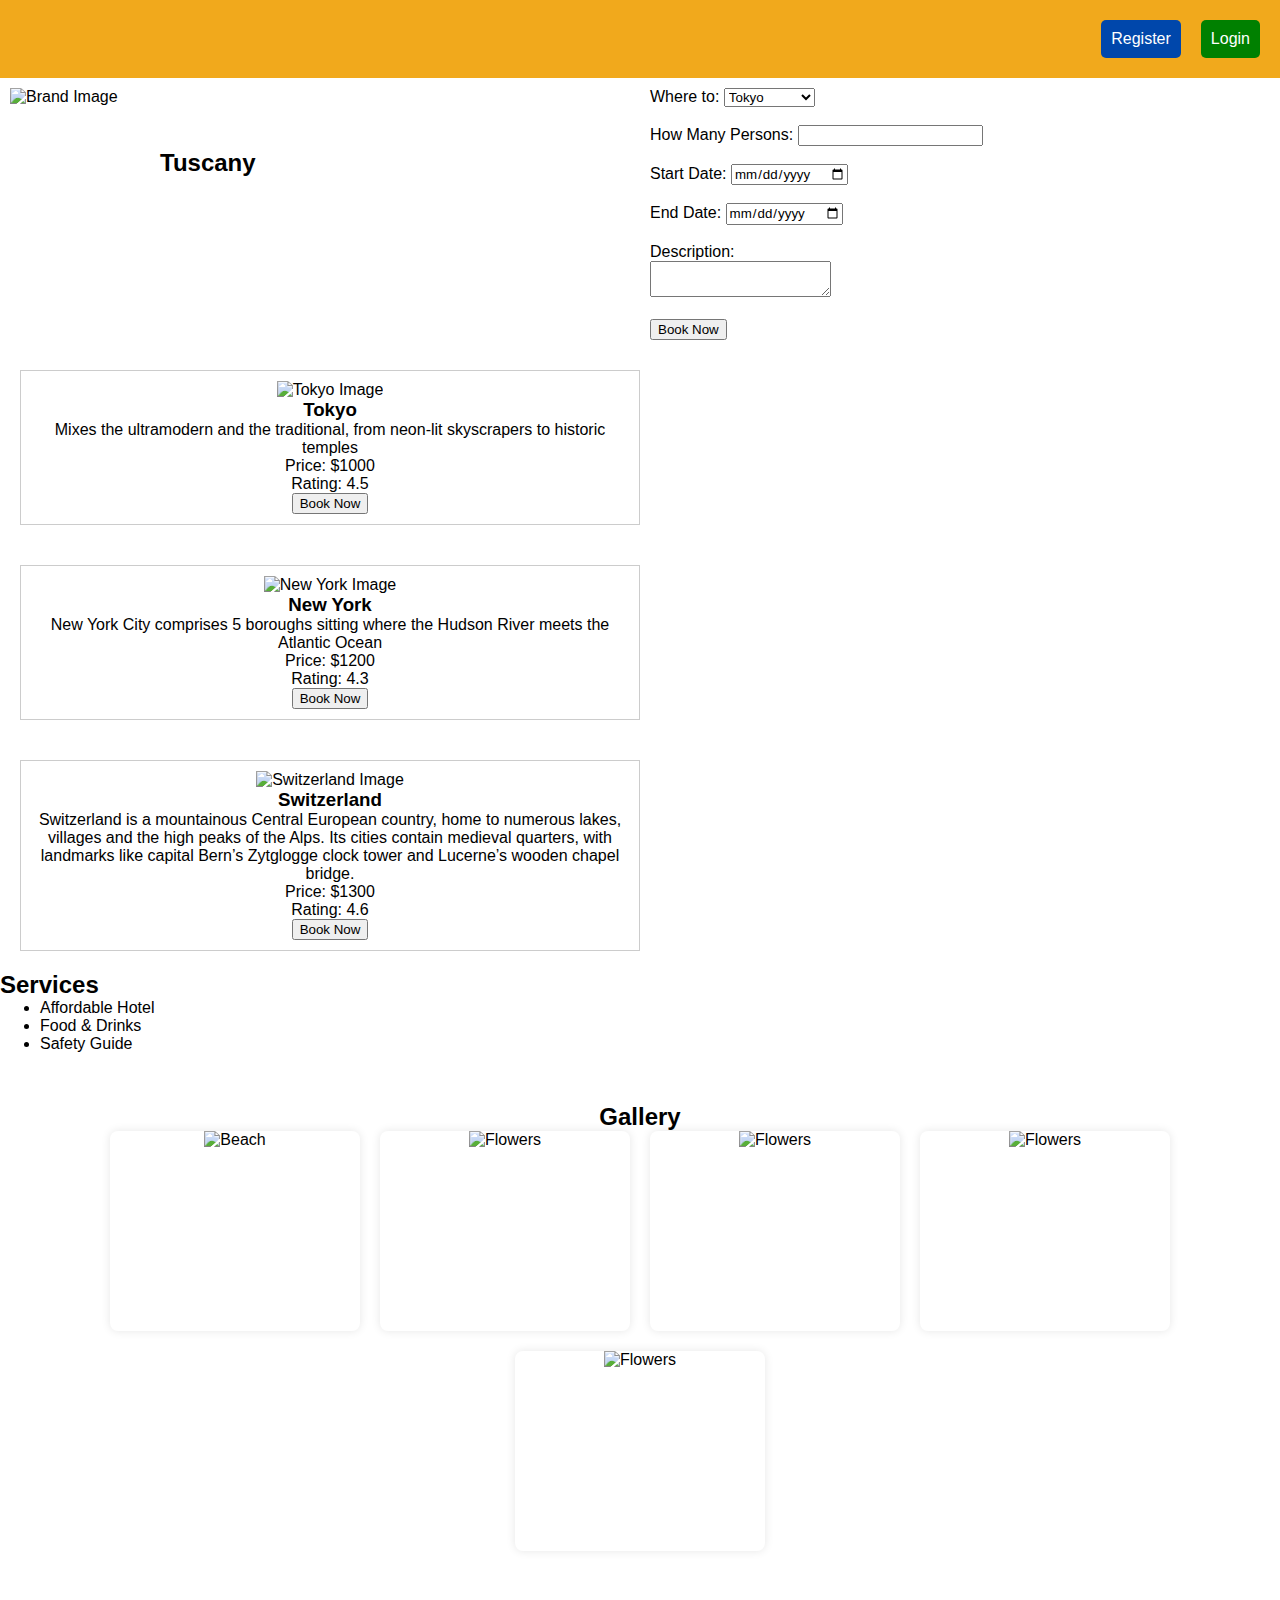
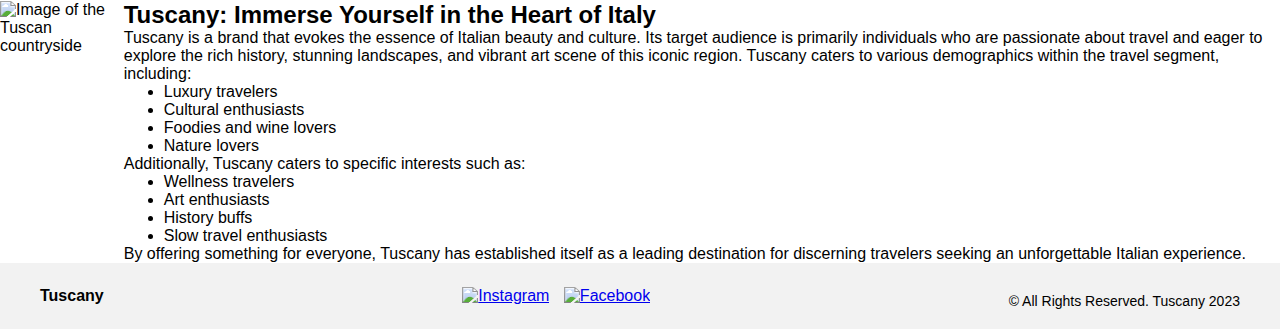
==== index.html @ 6782c82e "initial changes" ====
<!DOCTYPE html>
<html lang="en">
  <head>
    <meta charset="UTF-8" />
    <meta name="viewport" content="width=device-width, initial-scale=1.0" />
    <link rel="stylesheet" href="styles.css" />
    <link rel="stylesheet" href="style.css" />
<header class="header">
  <a class="register-link" href="./register.html">Register</a>
  <a class="login-link" href="./login.html">Login</a>
</header>
    <title>Tuscany</title>
  </head>
  <body>
    <div class="row">
      <div class="column">
        <div class="img-container">
          <img
            src="https://imgs.search.brave.com/SdzJ3xWQgUPH0uSgijRVTdO46420Na1YZ76ZshP5Pec/rs:fit:860:0:0/g:ce/aHR0cHM6Ly9pbWFn/ZXMtcGxhdGZvcm0u/OTlzdGF0aWMuY29t/Ly9yd1UwSmg0UHY4/YlJDNVJzMkRiTDM5/MHRuaTA9LzQ1OHgz/OTQ6MTM0MngxMjc4/L2ZpdC1pbi81MDB4/NTAwLzk5ZGVzaWdu/cy1jb250ZXN0cy1h/dHRhY2htZW50cy8x/MjUvMTI1Mzk5L2F0/dGFjaG1lbnRfMTI1/Mzk5MDQz"
            alt="Brand Image"
            class="brand-img"
          />
          <h2>Tuscany</h2>
        </div>
      </div>
      <div class="column">
        <form id="bookingForm">
          <label for="whereTo">Where to:</label>
          <select id="whereTo" name="whereTo">
            <option value="place1">Tokyo</option>
            <option value="place2">New York</option>
            <option value="place3">Switzerland</option></select
          ><br /><br />
          <label for="persons">How Many Persons:</label>
          <input type="number" id="persons" name="persons" /><br /><br />
          <label for="startDate">Start Date:</label>
          <input
            type="date"
            id="startDate"
            name="startDate"
            min="2023-11-18"
          /><br /><br />
          <label for="endDate">End Date:</label>
          <input
            type="date"
            id="endDate"
            name="endDate"
            min="2023-11-18"
          /><br /><br />
          <label for="description">Description:</label><br />
          <textarea
            id="description"
            name="description"
            minlength="50"
            maxlength="500"
          ></textarea
          ><br /><br />
          <input type="submit" value="Book Now" onclick="validateForm()" />
        </form>
      </div>
    </div>

    <div class="row">
      <div class="column">
        <div class="package">
          <img
            src="https://t3.ftcdn.net/jpg/02/65/23/70/360_F_265237090_Muthvb72m2POYFjyx7F5UCQLh9JdBtKN.jpg"
            alt="Tokyo Image"
          />
          <h3>Tokyo</h3>
          <p>
            Mixes the ultramodern and the traditional, from neon-lit skyscrapers
            to historic temples
          </p>
          <p>Price: $1000</p>
          <p>Rating: 4.5</p>
          <button>Book Now</button>
        </div>
      </div>
    </div>
    <div class="row">
      <div class="column">
        <div class="package">
          <img
            src="https://encrypted-tbn3.gstatic.com/licensed-image?q=tbn:ANd9GcQBpZC4GzF2EB7lXhul2dHfVjyc3ZBKnOruMkR9BIiy-mHkaIYKBkQyFF1kooAmeTMrlWQ24ah1kMCrZ-8OKGyKWmcVZPVKsUEFO3GnHw"
            alt="New York Image"
          />
          <h3>New York</h3>
          <p>
            New York City comprises 5 boroughs sitting where the Hudson River
            meets the Atlantic Ocean
          </p>
          <p>Price: $1200</p>
          <p>Rating: 4.3</p>
          <button>Book Now</button>
        </div>
      </div>
    </div>
    <div class="row">
      <div class="column">
        <div class="package">
          <img
            src="https://encrypted-tbn3.gstatic.com/licensed-image?q=tbn:ANd9GcT7ySn-T-wr4c4La9p2YctxfNR8H4OinRbh5q2jXmJYMuxSkuUwEyHyJkySOz28ptyfymqxV8-PlEIC9T4oWEl-HmOdHf-jJjHPRks2CA"
            alt="Switzerland Image"
          />
          <h3>Switzerland</h3>
          <p>
            Switzerland is a mountainous Central European country, home to
            numerous lakes, villages and the high peaks of the Alps. Its cities
            contain medieval quarters, with landmarks like capital Bern’s
            Zytglogge clock tower and Lucerne’s wooden chapel bridge.
          </p>
          <p>Price: $1300</p>
          <p>Rating: 4.6</p>
          <button>Book Now</button>
        </div>
      </div>
    </div>
    <div>
      <h2>Services</h2>
      <ul>
        <li>Affordable Hotel</li>
        <li>Food & Drinks</li>
        <li>Safety Guide</li>
      </ul>
    </div>
    <section class="gallery">
      <div class="container">
        <h2>Gallery</h2>
        <div class="card-gallery">
          <div class="card">
            <img src="./Images/beach2.jpg" class="img-fluid" alt="Beach">
          </div>
          <div class="card">
            <img src="./Images/flowers.jpg" class="img-fluid" alt="Flowers">
          </div>
          <div class="card">
            <img src="./Images/water-fall.jpg" class="img-fluid" alt="Flowers">
          </div>
          <div class="card">
            <img src="./Images/mountains.jpg" class="img-fluid" alt="Flowers">
          </div>
          <div class="card">
            <img src="./Images/vietnam.webp" class="img-fluid" alt="Flowers">
          </div>
        </div>
      </div>
    </section>
    <div class="row">
      <div class="col-md-6">
        <img src="https://imgs.search.brave.com/SdzJ3xWQgUPH0uSgijRVTdO46420Na1YZ76ZshP5Pec/rs:fit:860:0:0/g:ce/aHR0cHM6Ly9pbWFn/ZXMtcGxhdGZvcm0u/OTlzdGF0aWMuY29t/Ly9yd1UwSmg0UHY4/YlJDNVJzMkRiTDM5/MHRuaTA9LzQ1OHgz/OTQ6MTM0MngxMjc4/L2ZpdC1pbi81MDB4/NTAwLzk5ZGVzaWdu/cy1jb250ZXN0cy1h/dHRhY2htZW50cy8x/MjUvMTI1Mzk5L2F0/dGFjaG1lbnRfMTI1/Mzk5MDQz" alt="Image of the Tuscan countryside">
      </div>
      <div class="col-md-6">
        <h2>Tuscany: Immerse Yourself in the Heart of Italy</h2>
        <p>
          Tuscany is a brand that evokes the essence of Italian beauty and culture. Its target audience is primarily individuals who are passionate about travel and eager to explore the rich history, stunning landscapes, and vibrant art scene of this iconic region. Tuscany caters to various demographics within the travel segment, including:
        </p>
        <ul>
          <li>Luxury travelers</li>
          <li>Cultural enthusiasts</li>
          <li>Foodies and wine lovers</li>
          <li>Nature lovers</li>
        </ul>
        <p>
          Additionally, Tuscany caters to specific interests such as:
        </p>
        <ul>
          <li>Wellness travelers</li>
          <li>Art enthusiasts</li>
          <li>History buffs</li>
          <li>Slow travel enthusiasts</li>
        </ul>
        <p>
          By offering something for everyone, Tuscany has established itself as a leading destination for discerning travelers seeking an unforgettable Italian experience.
        </p>
      </div>
    </div>
    </div>
    <footer>
      <div class="footer-content">
        <div class="brand-name">
   Tuscany
        </div>
        <div class="social-icons">
          <a href="#" target="_blank"><img src="https://upload.wikimedia.org/wikipedia/commons/thumb/a/a5/Instagram_icon.png/600px-Instagram_icon.png" alt="Instagram" class="social-media-img"></a>
          <a href="#" target="_blank"><img src="https://upload.wikimedia.org/wikipedia/commons/thumb/b/b8/2021_Facebook_icon.svg/2048px-2021_Facebook_icon.svg.png" alt="Facebook" class="social-media-img"></a>
        </div>
        <div class="copyright">
          &copy; All Rights Reserved. Tuscany 2023
        </div>
      </div>
    </footer>
    
    <script src="./script.js"></script>
  </body>
</html>
---- styles.css ----
*{
  margin: 0;
  font-family: sans-serif;
}
.row {
    display: flex;
  }
  .brand-img{
    width: 150px;
    height: 150px;
  }
  .column {
    width: 50%;
    padding: 10px;
  }
  .package {
    border: 1px solid #ccc;
    padding: 10px;
    margin: 10px;
    text-align: center;
  }
  .package img {
    max-width: 100%;
    height: auto;
  }

  .img-container{
    display: flex;
    flex-direction: row;
    align-items: center;
    justify-content: flex-start;
  }

  .gallery {
    padding: 50px 0;
    text-align: center;
  }
  
  .card-gallery {
    display: flex;
    flex-wrap: wrap;
    justify-content: center;
    gap: 20px;
  }
  
  .card {
    width: 250px;
    height: 200px;
    overflow: hidden;
    border-radius: 8px;
    box-shadow: 0 0 10px rgba(0, 0, 0, 0.1);
    transition: transform 0.3s ease-in-out;
  }
  
  .card img {
    width: 100%;
    height: 100%;
    object-fit: cover;
    transition: transform 0.3s ease-in-out;
  }
  
  .card:hover {
    transform: scale(1.1);
  }
  
  .card:hover img {
    transform: scale(1.1);
  }

  footer {
    background-color: #f2f2f2;
    padding: 20px 0;
    text-align: center;
  }
  
  .footer-content {
    max-width: 1200px;
    margin: 0 auto;
    display: flex;
    justify-content: space-between;
    align-items: center;
  }
  
  .brand-name {
    font-weight: bold;
  }
  
  .social-icons a {
    margin: 0 5px;
  }
  
  .copyright {
    font-size: 14px;
    margin-top: 10px;
  }
  footer {
    background-color: #f2f2f2;
    padding: 20px 0;
    text-align: center;
  }
  
  .footer-content {
    max-width: 1200px;
    margin: 0 auto;
    display: flex;
    justify-content: space-between;
    align-items: center;
  }
  
  .brand-name {
    font-weight: bold;
  }
  
  .social-icons a {
    margin: 0 5px;
  }
  
  .copyright {
    font-size: 14px;
    margin-top: 10px;
  }

  .social-media-img{
    width: 50px;
    height: 50px;
  }
  
  .header{
    background-color: #f1a91c;
    padding: 20px;
    display: flex;
    flex-direction: row;
    align-items: center;
    justify-content: end;
  }

  .register-link{
    background-color:#0047AB;
    padding: 10px;
    border-radius: 5px;
    text-decoration: none;
    color: white;
    margin: 0 20px;
  }
  .login-link{
    background-color:green;
    padding: 10px;
    border-radius: 5px;
    text-decoration: none;
    color: white;
  }
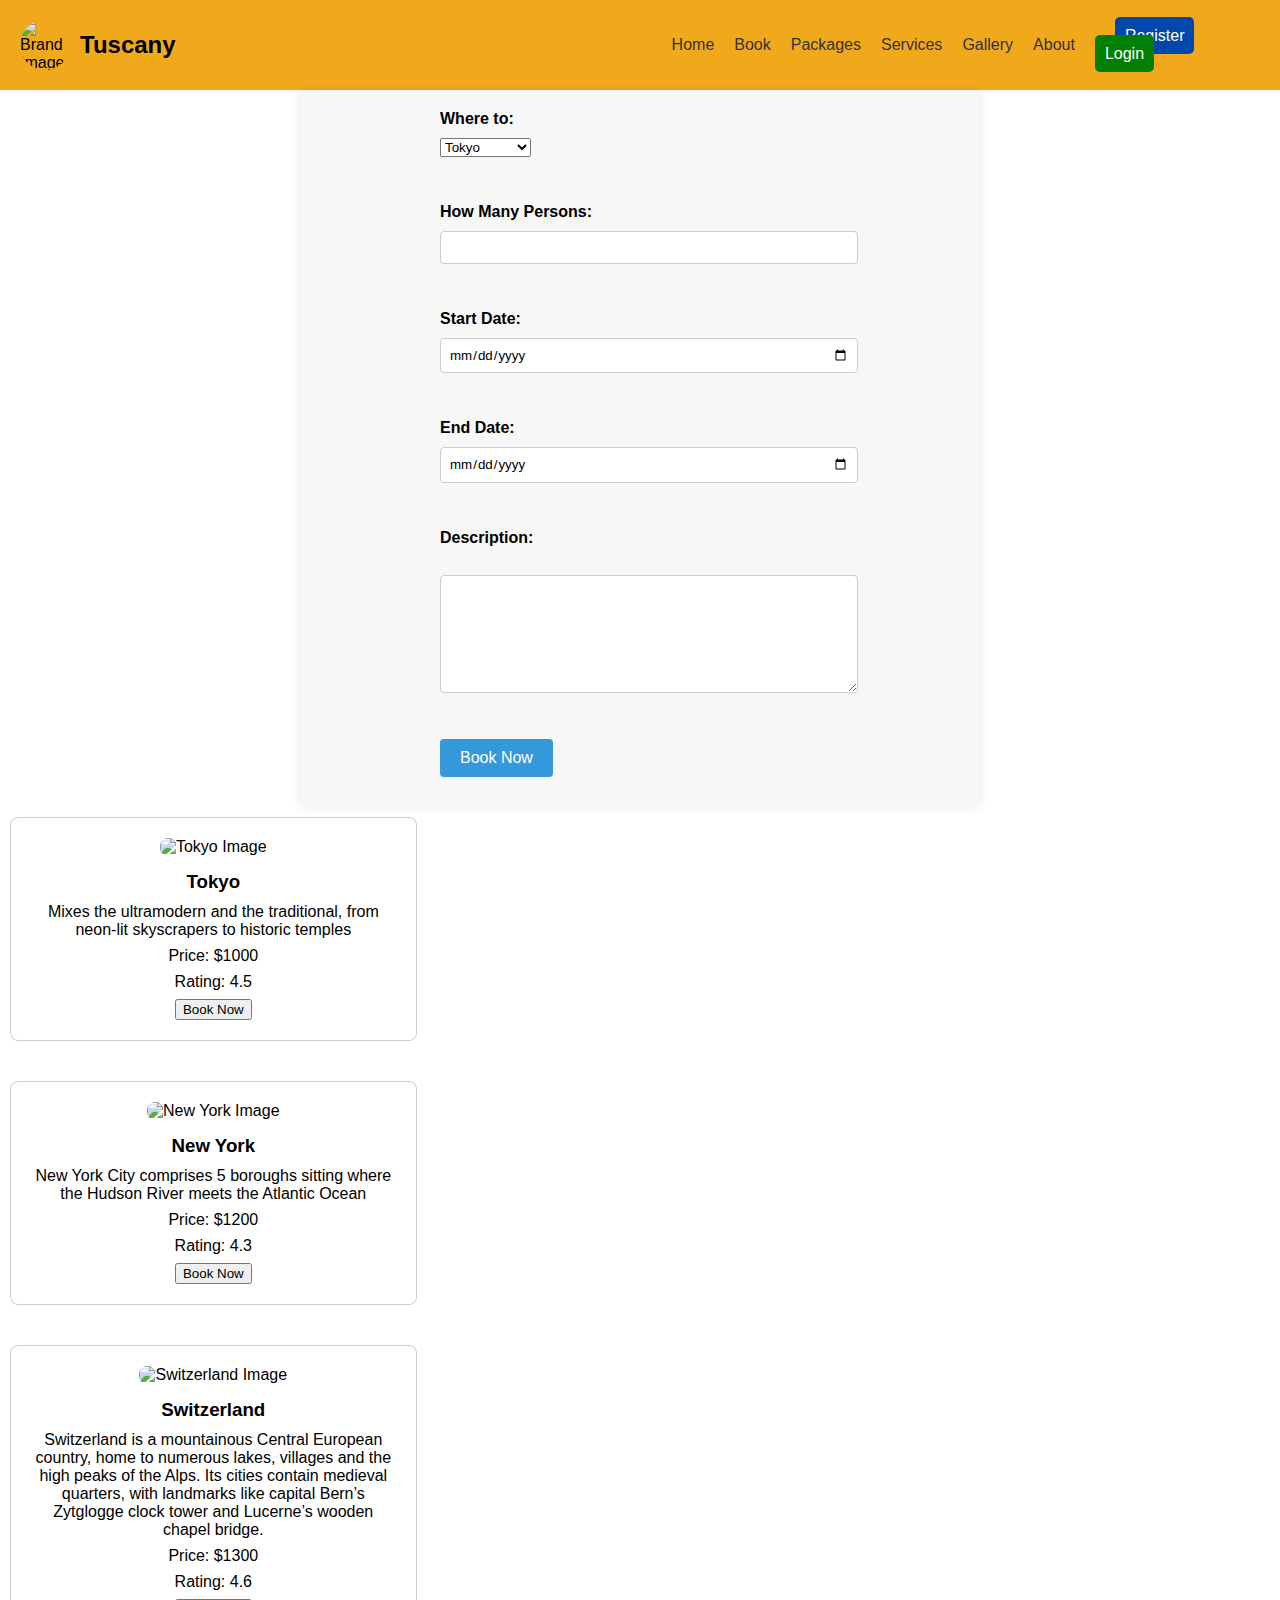
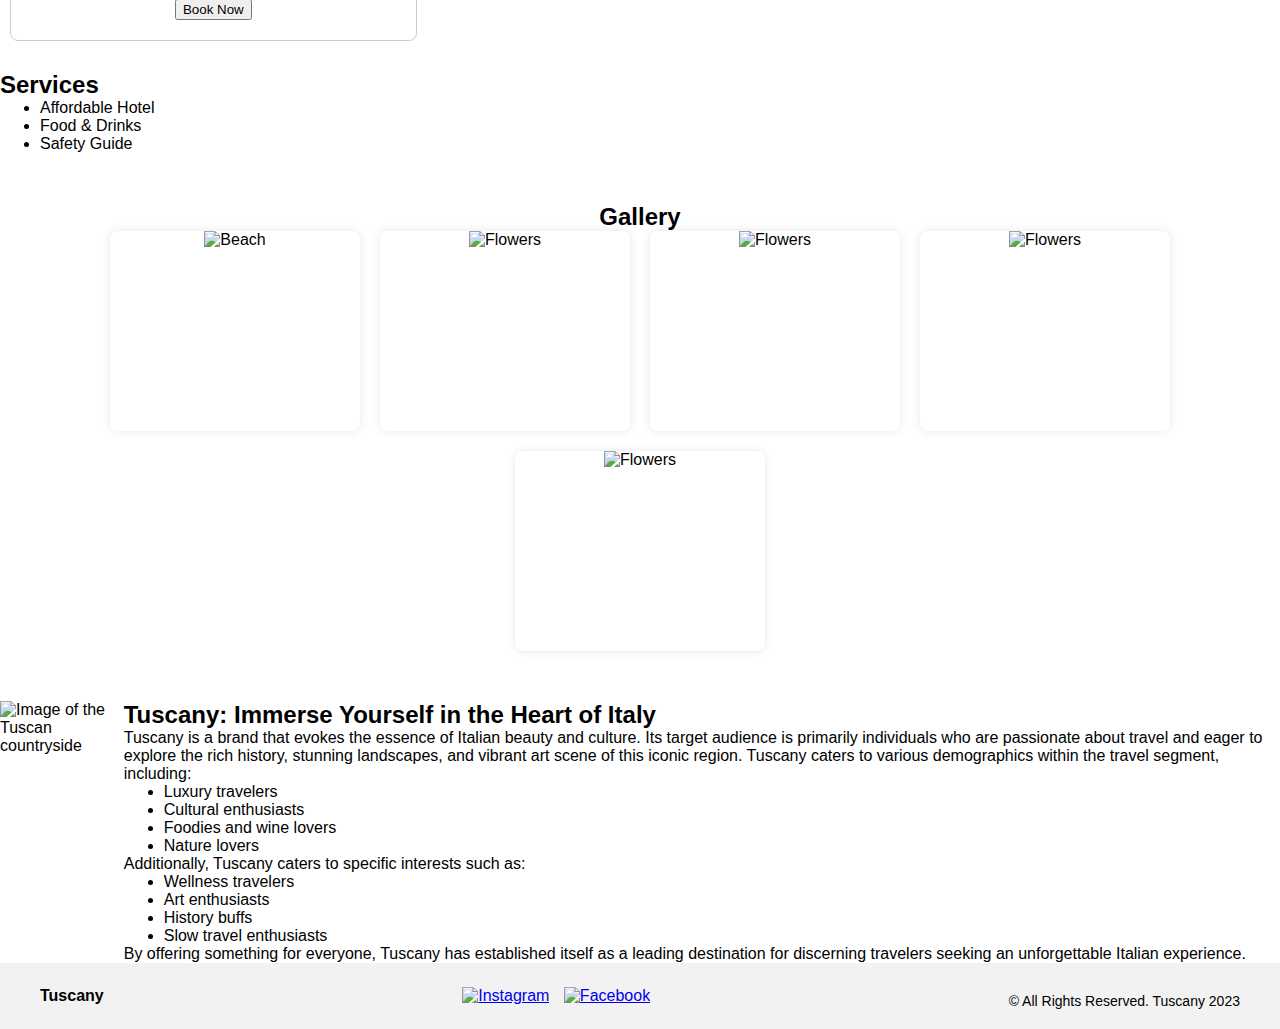
==== commit b62174eb: "initial changes" ====
--- a/index.html
+++ b/index.html
@@ -5,15 +5,11 @@
     <meta name="viewport" content="width=device-width, initial-scale=1.0" />
     <link rel="stylesheet" href="styles.css" />
     <link rel="stylesheet" href="style.css" />
-<header class="header">
-  <a class="register-link" href="./register.html">Register</a>
-  <a class="login-link" href="./login.html">Login</a>
-</header>
     <title>Tuscany</title>
   </head>
   <body>
-    <div class="row">
-      <div class="column">
+    <header class="header">
+      <div>
         <div class="img-container">
           <img
             src="https://imgs.search.brave.com/SdzJ3xWQgUPH0uSgijRVTdO46420Na1YZ76ZshP5Pec/rs:fit:860:0:0/g:ce/aHR0cHM6Ly9pbWFn/ZXMtcGxhdGZvcm0u/OTlzdGF0aWMuY29t/Ly9yd1UwSmg0UHY4/YlJDNVJzMkRiTDM5/MHRuaTA9LzQ1OHgz/OTQ6MTM0MngxMjc4/L2ZpdC1pbi81MDB4/NTAwLzk5ZGVzaWdu/cy1jb250ZXN0cy1h/dHRhY2htZW50cy8x/MjUvMTI1Mzk5L2F0/dGFjaG1lbnRfMTI1/Mzk5MDQz"
@@ -23,7 +19,31 @@
           <h2>Tuscany</h2>
         </div>
       </div>
-      <div class="column">
+      <nav class="navigation">
+        <ul>
+          <li><a href="#">Home</a></li>
+          <li><a href="#">Book</a></li>
+          <li class="dropdown">
+            <a href="#">Packages</a>
+            <div class="dropdown-content">
+              <a href="#">United States</a>
+              <a href="#">India</a>
+              <a href="#">France</a>
+              <a href="#">Germany</a>
+            </div>
+          </li>
+          <li><a href="#">Services</a></li>
+          <li><a href="#">Gallery</a></li>
+          <li><a href="#">About</a></li>
+        </ul>
+      </nav>
+      <div>
+      <a class="register-link" href="./register.html">Register</a>
+      <a class="login-link" href="./login.html">Login</a>
+    </div>
+    </header>
+    <div class="booking-row">
+      <div class="booking-column">
         <form id="bookingForm">
           <label for="whereTo">Where to:</label>
           <select id="whereTo" name="whereTo">
@@ -59,9 +79,8 @@
         </form>
       </div>
     </div>
-
-    <div class="row">
-      <div class="column">
+    <div class="package-row">
+      <div class="package-column">
         <div class="package">
           <img
             src="https://t3.ftcdn.net/jpg/02/65/23/70/360_F_265237090_Muthvb72m2POYFjyx7F5UCQLh9JdBtKN.jpg"
@@ -74,12 +93,12 @@
           </p>
           <p>Price: $1000</p>
           <p>Rating: 4.5</p>
-          <button>Book Now</button>
-        </div>
-      </div>
-    </div>
-    <div class="row">
-      <div class="column">
+          <button class="book-now-btn">Book Now</button>
+        </div>
+      </div>
+    </div>
+    <div class="package-row">
+      <div class="package-column">
         <div class="package">
           <img
             src="https://encrypted-tbn3.gstatic.com/licensed-image?q=tbn:ANd9GcQBpZC4GzF2EB7lXhul2dHfVjyc3ZBKnOruMkR9BIiy-mHkaIYKBkQyFF1kooAmeTMrlWQ24ah1kMCrZ-8OKGyKWmcVZPVKsUEFO3GnHw"
@@ -96,8 +115,8 @@
         </div>
       </div>
     </div>
-    <div class="row">
-      <div class="column">
+    <div class="package-row">
+      <div class="package-column">
         <div class="package">
           <img
             src="https://encrypted-tbn3.gstatic.com/licensed-image?q=tbn:ANd9GcT7ySn-T-wr4c4La9p2YctxfNR8H4OinRbh5q2jXmJYMuxSkuUwEyHyJkySOz28ptyfymqxV8-PlEIC9T4oWEl-HmOdHf-jJjHPRks2CA"
--- a/styles.css
+++ b/styles.css
@@ -4,10 +4,14 @@
 }
 .row {
     display: flex;
+    
   }
   .brand-img{
-    width: 150px;
-    height: 150px;
+    width: 50px;
+    height: 50px;
+    border-radius: 100px;
+    margin-right: 10px;
+
   }
   .column {
     width: 50%;
@@ -131,7 +135,7 @@
     display: flex;
     flex-direction: row;
     align-items: center;
-    justify-content: end;
+    justify-content: space-between;
   }
 
   .register-link{
@@ -148,4 +152,142 @@
     border-radius: 5px;
     text-decoration: none;
     color: white;
-  }+  }
+
+.booking-row{
+  display: flex;
+  flex-direction: row;
+  align-items: center;
+  justify-content: center;
+}
+
+
+
+.booking-column {
+  width: 50%;
+  padding: 20px;
+  background-color: #f7f7f7;
+  border-radius: 8px;
+  box-shadow: 0 0 10px rgba(0, 0, 0, 0.1);
+}
+
+form {
+  max-width: 400px;
+  margin: 0 auto;
+}
+
+label,
+input,
+textarea,
+select {
+  display: block;
+  margin-bottom: 10px;
+}
+
+input[type="number"],
+input[type="date"],
+textarea {
+  width: 100%;
+  padding: 8px;
+  border-radius: 4px;
+  border: 1px solid #ccc;
+}
+
+input[type="submit"] {
+  padding: 10px 20px;
+  background-color: #3498db;
+  color: #fff;
+  border: none;
+  border-radius: 4px;
+  cursor: pointer;
+  font-size: 16px;
+}
+
+input[type="submit"]:hover {
+  background-color: #2980b9;
+}
+
+/* Additional Styling */
+label {
+  font-weight: bold;
+}
+
+textarea {
+  height: 100px;
+  resize: vertical;
+}
+
+.package-row {
+  display: flex;
+  flex-wrap: wrap;
+  justify-content: space-between;
+}
+
+.package-column {
+  width: calc(33.33% - 20px); /* Adjust the width as needed */
+  margin-bottom: 20px;
+}
+
+.package {
+  border: 1px solid #ccc;
+  border-radius: 8px;
+  padding: 20px;
+  text-align: center;
+  width: 100%; /* Ensure each package takes full width within the column */
+  box-sizing: border-box;
+}
+
+.package img {
+  max-width: 100%;
+  border-radius: 8px;
+  margin-bottom: 15px;
+}
+
+.package h3 {
+  margin-bottom: 10px;
+}
+
+.package p {
+  margin-bottom: 8px;
+}
+.navigation{
+  margin-left: 40%;
+}
+
+.navigation ul {
+  list-style: none;
+  display: flex;
+  align-items: center;
+  margin: 0;
+  padding: 0;
+}
+
+.navigation ul li {
+  margin-right: 20px;
+  position: relative;
+}
+
+.navigation ul li a {
+  text-decoration: none;
+  color: #333;
+}
+
+.dropdown-content {
+  display: none;
+  position: absolute;
+  background-color: #fff;
+  min-width: 120px;
+  box-shadow: 0px 8px 16px 0px rgba(0, 0, 0, 0.2);
+  z-index: 1;
+}
+
+.dropdown-content a {
+  display: block;
+  padding: 10px;
+  text-decoration: none;
+  color: #333;
+}
+
+.dropdown:hover .dropdown-content {
+  display: block;
+}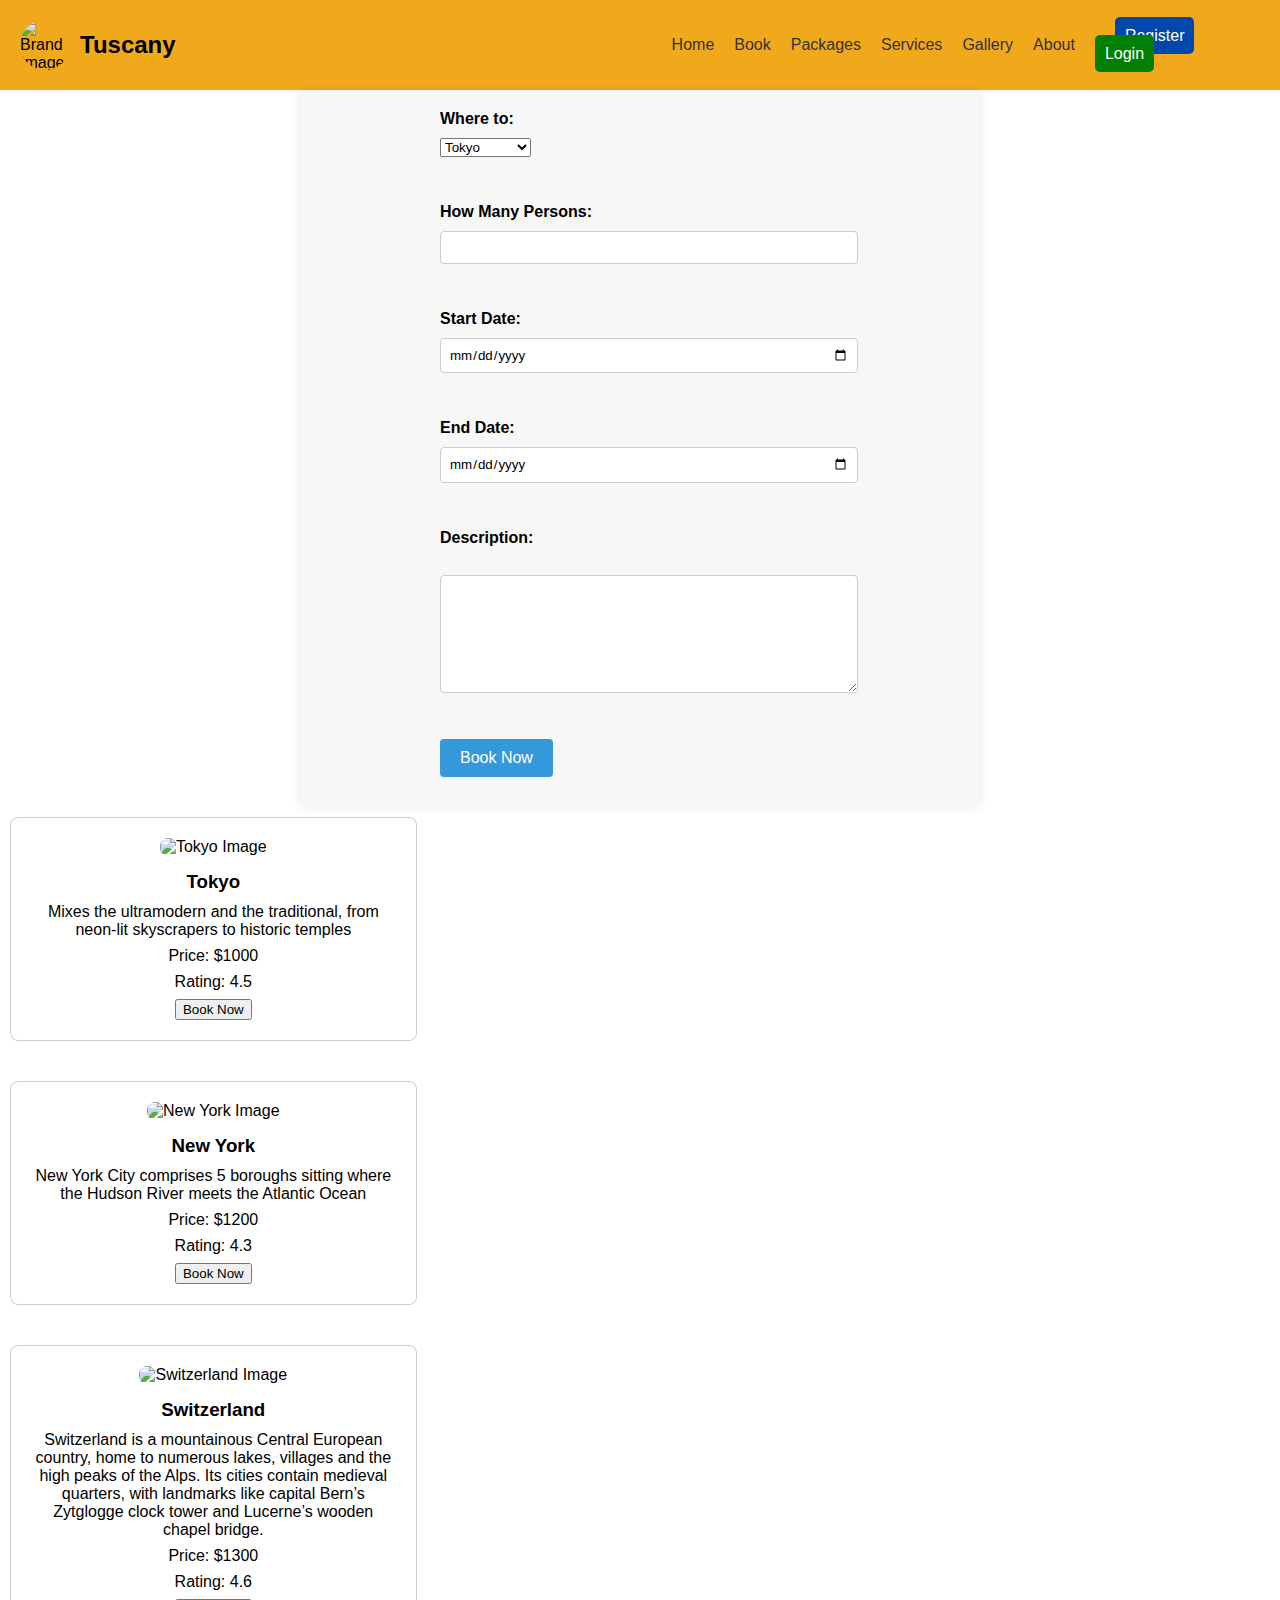
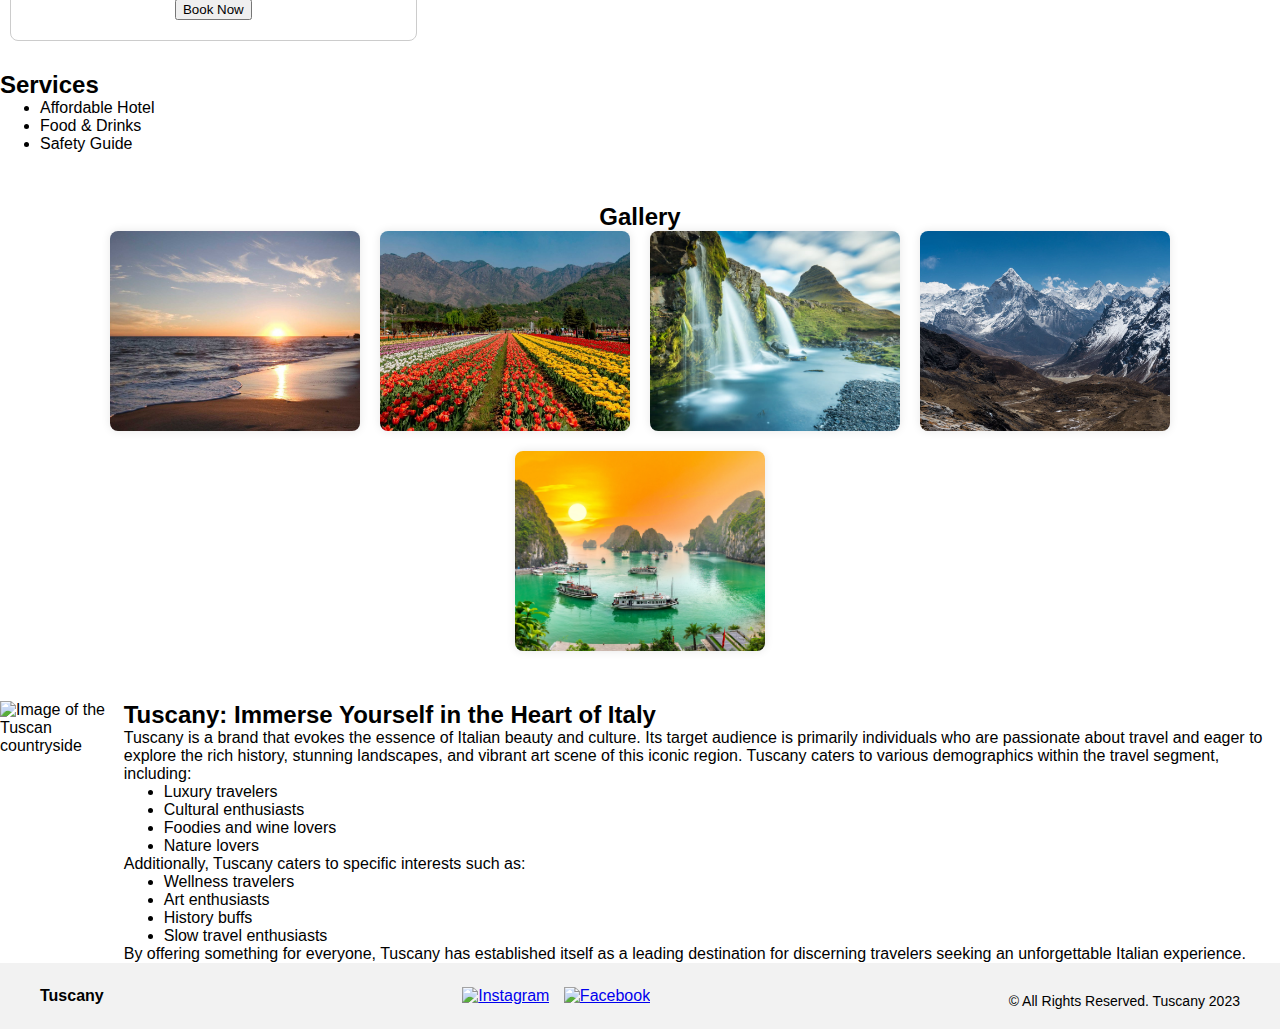
==== commit 644ca3c1: "fixed image not loading issue" ====
--- a/index.html
+++ b/index.html
@@ -148,19 +148,19 @@
         <h2>Gallery</h2>
         <div class="card-gallery">
           <div class="card">
-            <img src="./Images/beach2.jpg" class="img-fluid" alt="Beach">
-          </div>
-          <div class="card">
-            <img src="./Images/flowers.jpg" class="img-fluid" alt="Flowers">
-          </div>
-          <div class="card">
-            <img src="./Images/water-fall.jpg" class="img-fluid" alt="Flowers">
-          </div>
-          <div class="card">
-            <img src="./Images/mountains.jpg" class="img-fluid" alt="Flowers">
-          </div>
-          <div class="card">
-            <img src="./Images/vietnam.webp" class="img-fluid" alt="Flowers">
+            <img src="assets/beach2.jpg" class="img-fluid" alt="Beach">
+          </div>
+          <div class="card">
+            <img src="assets/flowers.jpg" class="img-fluid" alt="Flowers">
+          </div>
+          <div class="card">
+            <img src="assets/water-fall.jpg" class="img-fluid" alt="Flowers">
+          </div>
+          <div class="card">
+            <img src="assets/mountains.jpg" class="img-fluid" alt="Flowers">
+          </div>
+          <div class="card">
+            <img src="assets/vietnam.webp" class="img-fluid" alt="Flowers">
           </div>
         </div>
       </div>
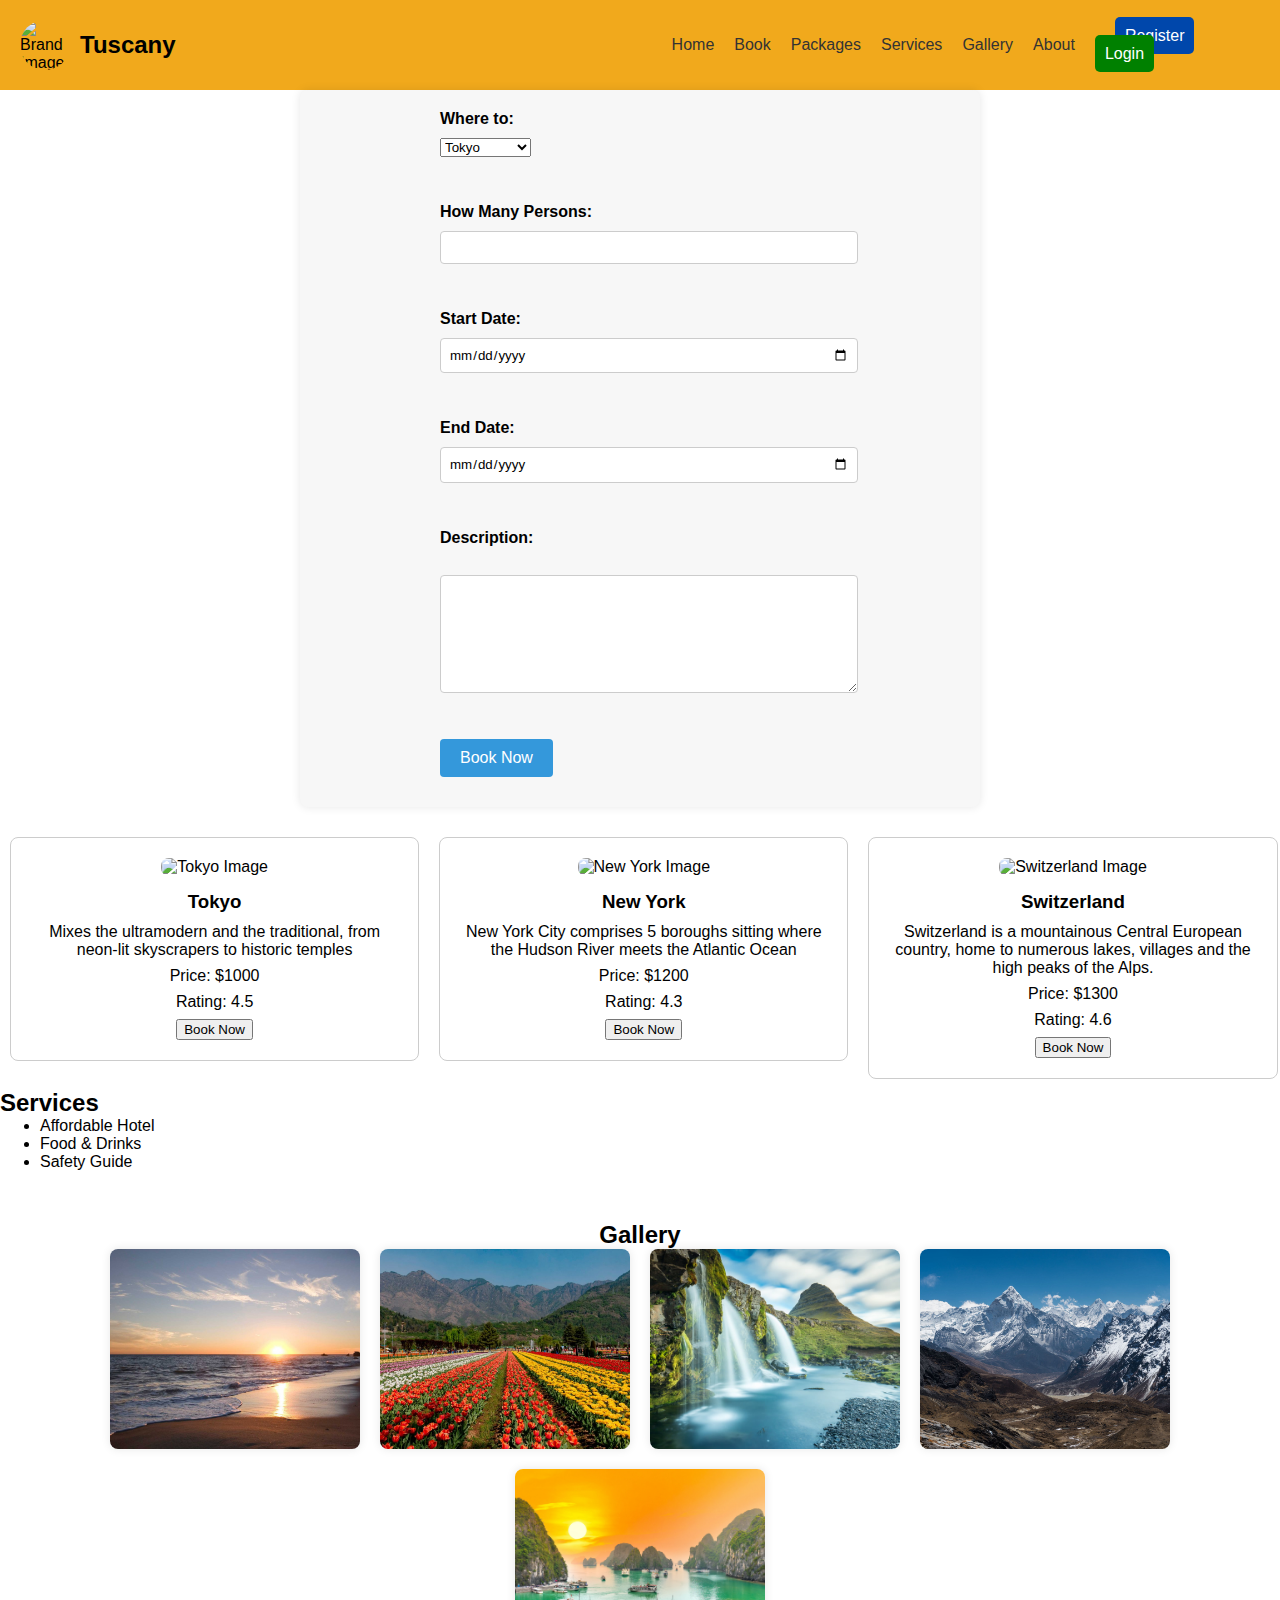
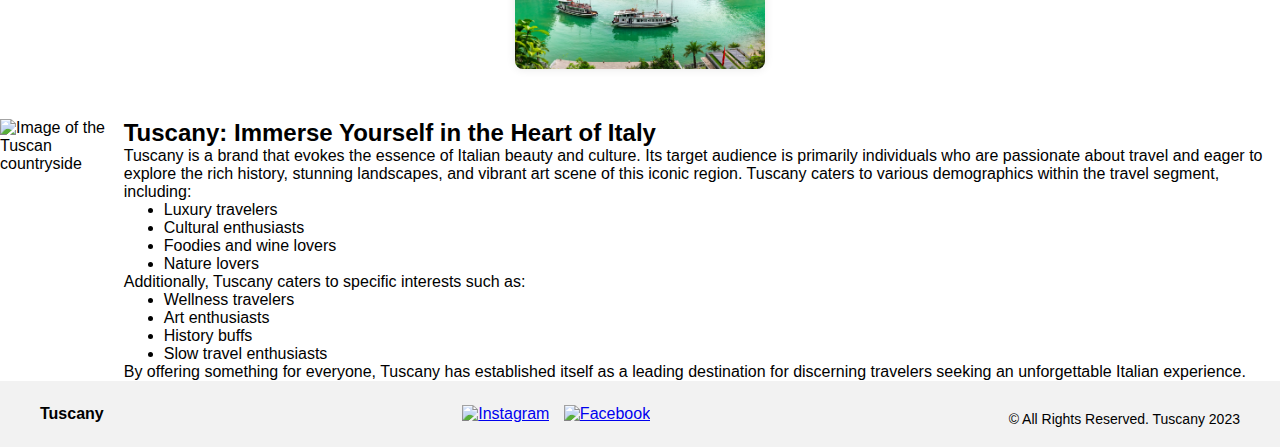
==== commit 106157dd: "login changes" ====
--- a/index.html
+++ b/index.html
@@ -4,7 +4,7 @@
     <meta charset="UTF-8" />
     <meta name="viewport" content="width=device-width, initial-scale=1.0" />
     <link rel="stylesheet" href="styles.css" />
-    <link rel="stylesheet" href="style.css" />
+
     <title>Tuscany</title>
   </head>
   <body>
@@ -96,8 +96,6 @@
           <button class="book-now-btn">Book Now</button>
         </div>
       </div>
-    </div>
-    <div class="package-row">
       <div class="package-column">
         <div class="package">
           <img
@@ -114,8 +112,6 @@
           <button>Book Now</button>
         </div>
       </div>
-    </div>
-    <div class="package-row">
       <div class="package-column">
         <div class="package">
           <img
@@ -125,16 +121,16 @@
           <h3>Switzerland</h3>
           <p>
             Switzerland is a mountainous Central European country, home to
-            numerous lakes, villages and the high peaks of the Alps. Its cities
-            contain medieval quarters, with landmarks like capital Bern’s
-            Zytglogge clock tower and Lucerne’s wooden chapel bridge.
+            numerous lakes, villages and the high peaks of the Alps. 
           </p>
           <p>Price: $1300</p>
           <p>Rating: 4.6</p>
           <button>Book Now</button>
         </div>
       </div>
-    </div>
+      
+    </div>
+
     <div>
       <h2>Services</h2>
       <ul>
--- a/styles.css
+++ b/styles.css
@@ -218,14 +218,14 @@
 }
 
 .package-row {
-  display: flex;
-  flex-wrap: wrap;
-  justify-content: space-between;
+  margin-top: 20px;
+  display: grid;
+  grid-template-columns: repeat(auto-fill, minmax(350px, 0.33fr)); 
+  gap: 20px; 
 }
 
 .package-column {
-  width: calc(33.33% - 20px); /* Adjust the width as needed */
-  margin-bottom: 20px;
+  margin-bottom: 0;
 }
 
 .package {
@@ -233,7 +233,7 @@
   border-radius: 8px;
   padding: 20px;
   text-align: center;
-  width: 100%; /* Ensure each package takes full width within the column */
+  width: 100%;
   box-sizing: border-box;
 }
 
@@ -241,6 +241,7 @@
   max-width: 100%;
   border-radius: 8px;
   margin-bottom: 15px;
+  max-height: 240px;
 }
 
 .package h3 {
